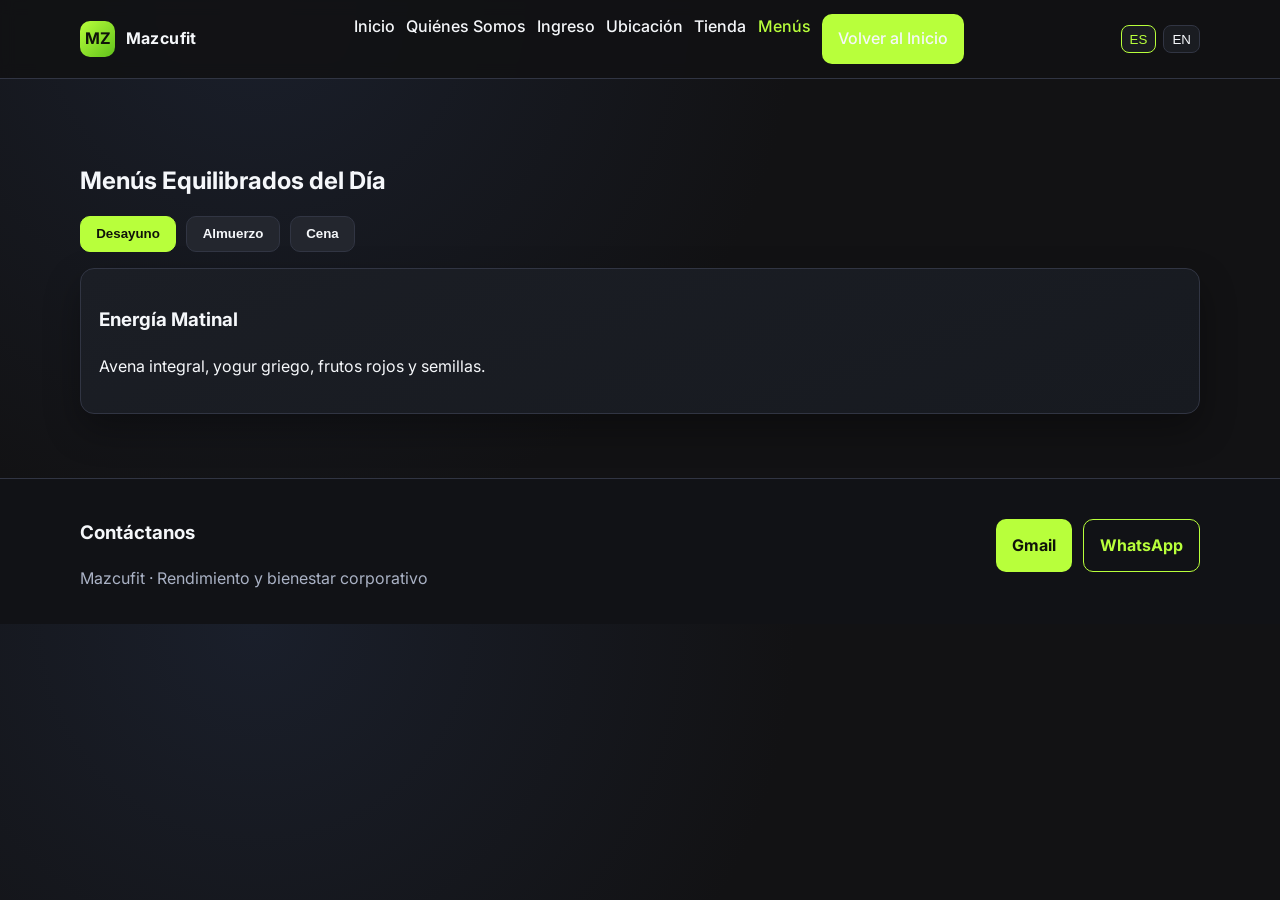
==== menus.html @ 93a4ed21 "Refactor Mazcufit site to multipage architecture and premium dark theme" ====
<!DOCTYPE html><html lang="es"><head><meta charset="UTF-8" /><meta name="viewport" content="width=device-width, initial-scale=1.0" /><title>Mazcufit | Menús Equilibrados</title><link rel="preconnect" href="https://fonts.googleapis.com" /><link rel="preconnect" href="https://fonts.gstatic.com" crossorigin /><link href="https://fonts.googleapis.com/css2?family=Inter:wght@400;500;600;700;800&display=swap" rel="stylesheet" /><link rel="stylesheet" href="style.css" /></head><body data-page="menus"><header class="site-header"><nav class="navbar container" aria-label="Navegación principal"><a class="brand" href="index.html"><span class="brand-mark">MZ</span><span class="brand-name">Mazcufit</span></a><button class="menu-toggle" aria-label="Abrir menú" aria-expanded="false" aria-controls="nav-links">☰</button><ul class="nav-links" id="nav-links"><li><a href="index.html" data-page="home" data-i18n="nav.home">Inicio</a></li><li><a href="nosotros.html" data-page="about" data-i18n="nav.about">Quiénes Somos</a></li><li><a href="registro.html" data-page="register" data-i18n="nav.register">Ingreso</a></li><li><a href="ubicacion.html" data-page="location" data-i18n="nav.location">Ubicación</a></li><li><a href="tienda.html" data-page="shop" data-i18n="nav.shop">Tienda</a></li><li><a href="menus.html" data-page="menus" data-i18n="nav.menus">Menús</a></li><li><a class="btn" href="index.html" data-i18n="nav.homeBtn">Volver al Inicio</a></li></ul><div class="lang-switch"><button class="lang-btn active" data-lang="es">ES</button><button class="lang-btn" data-lang="en">EN</button></div></nav></header><main><section class="section"><div class="container"><h1>Menús Equilibrados del Día</h1><div class="tabs" role="tablist"><button class="tab-btn active" role="tab" aria-selected="true" data-tab="breakfast">Desayuno</button><button class="tab-btn" role="tab" aria-selected="false" data-tab="lunch">Almuerzo</button><button class="tab-btn" role="tab" aria-selected="false" data-tab="dinner">Cena</button></div><div class="tab-panel active" id="breakfast"><article class="card"><h3>Energía Matinal</h3><p>Avena integral, yogur griego, frutos rojos y semillas.</p></article></div><div class="tab-panel" id="lunch"><article class="card"><h3>Balance Total</h3><p>Proteína magra, quinoa y ensalada verde con aguacate.</p></article></div><div class="tab-panel" id="dinner"><article class="card"><h3>Recuperación Ligera</h3><p>Pescado al horno, vegetales al vapor y crema vegetal.</p></article></div></div></section></main><footer class="site-footer"><div class="container footer-inner"><div><h3 data-i18n="footer.title">Contáctanos</h3><p data-i18n="footer.copy">Mazcufit · Rendimiento y bienestar corporativo</p></div><div class="contact-actions"><a class="btn" href="mailto:mazcuffit@gmail.com">Gmail</a><a class="btn btn-outline" href="https://wa.me/123456789" target="_blank" rel="noopener noreferrer">WhatsApp</a></div></div></footer><script src="script.js"></script></body></html>
---- style.css ----
:root {
  --bg-main: #121214;
  --bg-elevated: #1a1c21;
  --bg-soft: #23262e;
  --text-main: #f5f7fa;
  --text-muted: #aab2c5;
  --border-soft: #313543;
  --accent: #b8ff3b;
  --accent-strong: #9be62a;
  --accent-contrast: #10130a;
  --danger: #ff5f70;
  --success: #40d68f;
  --shadow: 0 16px 36px rgba(0, 0, 0, 0.32);
  --radius: 14px;
  --header-h: 78px;
}

* { box-sizing: border-box; }
html { scroll-behavior: smooth; }
body {
  margin: 0;
  font-family: "Inter", system-ui, -apple-system, Segoe UI, Roboto, sans-serif;
  background: radial-gradient(circle at 20% 0%, #1a1f2b 0%, var(--bg-main) 45%);
  color: var(--text-main);
  line-height: 1.6;
}

a { color: inherit; }
img { max-width: 100%; display: block; border-radius: 10px; }

.container { width: min(1120px, 92%); margin-inline: auto; }
.section { padding: 5.5rem 0 4rem; }
.section h1, .section h2 { line-height: 1.2; margin-top: 0; }
.section h2 { font-size: clamp(1.55rem, 2.4vw, 2.2rem); }
.lead { color: var(--text-muted); max-width: 760px; }

.site-header {
  position: sticky;
  top: 0;
  z-index: 1000;
  background: rgba(18, 18, 20, 0.92);
  backdrop-filter: blur(8px);
  border-bottom: 1px solid var(--border-soft);
}
.navbar {
  min-height: var(--header-h);
  display: flex;
  align-items: center;
  justify-content: space-between;
  gap: .9rem;
}
.brand { display: inline-flex; align-items: center; gap: .65rem; text-decoration: none; font-weight: 700; }
.brand-mark {
  width: 2.2rem; height: 2.2rem; border-radius: 10px; display: grid; place-items: center;
  background: linear-gradient(135deg, var(--accent) 0%, #61c11b 100%);
  color: var(--accent-contrast);
}
.brand-name { letter-spacing: .4px; }

.menu-toggle { border: 1px solid var(--border-soft); background: var(--bg-elevated); color: var(--text-main); border-radius: 10px; padding: .35rem .55rem; }
.nav-links {
  list-style: none; margin: 0; padding: .95rem;
  position: absolute; top: var(--header-h); left: 0; right: 0;
  display: none; flex-direction: column; gap: .7rem;
  background: #101114; border-bottom: 1px solid var(--border-soft);
}
.nav-links.show { display: flex; }
.nav-links a { text-decoration: none; color: var(--text-main); font-weight: 500; }
.nav-links a:hover, .nav-links a.active-link { color: var(--accent); }

.lang-switch { display: flex; gap: .45rem; }
.lang-btn {
  border: 1px solid var(--border-soft); background: var(--bg-elevated);
  color: var(--text-main); border-radius: 8px; padding: .35rem .5rem; cursor: pointer;
}
.lang-btn.active { border-color: var(--accent); color: var(--accent); }

.hero {
  min-height: 76vh;
  display: grid;
  place-items: center;
  text-align: center;
}
.hero-logo {
  width: 170px;
  height: 170px;
  margin-inline: auto;
  margin-bottom: 1rem;
  border-radius: 22px;
  display: grid;
  place-items: center;
  font-size: 2.85rem;
  font-weight: 800;
  color: var(--accent-contrast);
  background: linear-gradient(145deg, var(--accent), #8ede26);
  box-shadow: 0 14px 26px rgba(184, 255, 59, 0.18);
}

.card {
  background: linear-gradient(160deg, #1b1e25 0%, #171a20 100%);
  border: 1px solid var(--border-soft);
  border-radius: var(--radius);
  padding: 1.1rem;
  box-shadow: var(--shadow);
}
.grid-2, .grid-3 { display: grid; gap: 1rem; }

.btn {
  border: 0; cursor: pointer; text-decoration: none;
  display: inline-flex; align-items: center; justify-content: center;
  padding: .78rem 1rem; border-radius: 10px; font-weight: 700;
  background: var(--accent); color: var(--accent-contrast);
  transition: transform .2s ease, background .2s ease;
}
.btn:hover { background: var(--accent-strong); transform: translateY(-1px); }
.btn-outline { background: transparent; border: 1px solid var(--accent); color: var(--accent); }
.btn-outline:hover { color: var(--accent-contrast); }

.form { display: grid; gap: .7rem; max-width: 700px; }
input {
  width: 100%;
  border: 1px solid var(--border-soft);
  background: var(--bg-soft);
  color: var(--text-main);
  border-radius: 10px;
  padding: .75rem;
  font: inherit;
}
input:focus { outline: 2px solid rgba(184, 255, 59, .35); }
.form-message { min-height: 1.4rem; font-weight: 600; }

.map-wrapper iframe { width: 100%; height: 350px; border: 0; border-radius: 12px; }
.gallery-grid { display: grid; grid-template-columns: repeat(2, 1fr); gap: .75rem; }
.price { color: var(--accent); font-weight: 700; }

.tabs { display: flex; gap: .65rem; flex-wrap: wrap; margin-bottom: 1rem; }
.tab-btn {
  background: var(--bg-soft); color: var(--text-main); border: 1px solid var(--border-soft);
  border-radius: 10px; padding: .6rem .95rem; cursor: pointer; font-weight: 600;
}
.tab-btn.active { color: var(--accent-contrast); background: var(--accent); border-color: var(--accent); }
.tab-panel { display: none; }
.tab-panel.active { display: block; }

.site-footer {
  border-top: 1px solid var(--border-soft);
  padding: 1.25rem 0 2rem;
  background: #111216;
}
.footer-inner { display: flex; justify-content: space-between; align-items: center; gap: 1rem; flex-wrap: wrap; }
.footer-inner p { margin: 0; color: var(--text-muted); }
.contact-actions { display: flex; gap: .7rem; flex-wrap: wrap; }

@media (min-width: 860px) {
  .menu-toggle { display: none; }
  .nav-links {
    position: static; display: flex; flex-direction: row;
    background: transparent; border: 0; padding: 0;
  }
  .grid-2 { grid-template-columns: repeat(2, 1fr); }
  .grid-3 { grid-template-columns: repeat(3, 1fr); }
}
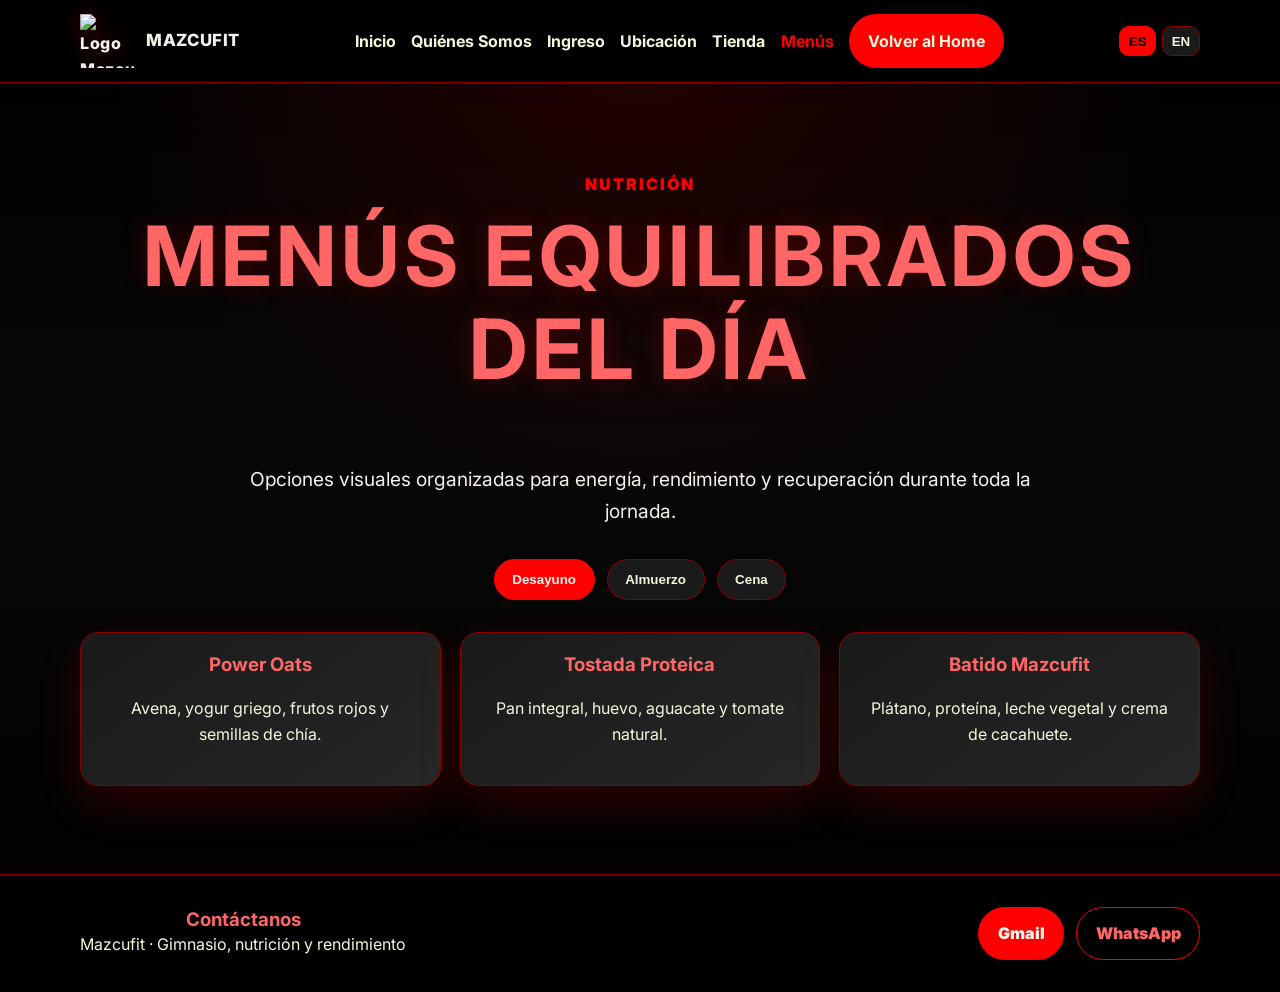
==== commit df680bce: "Document logo asset path and improve active nav accessibility" ====
--- a/menus.html
+++ b/menus.html
@@ -1 +1,87 @@
-<!DOCTYPE html><html lang="es"><head><meta charset="UTF-8" /><meta name="viewport" content="width=device-width, initial-scale=1.0" /><title>Mazcufit | Menús Equilibrados</title><link rel="preconnect" href="https://fonts.googleapis.com" /><link rel="preconnect" href="https://fonts.gstatic.com" crossorigin /><link href="https://fonts.googleapis.com/css2?family=Inter:wght@400;500;600;700;800&display=swap" rel="stylesheet" /><link rel="stylesheet" href="style.css" /></head><body data-page="menus"><header class="site-header"><nav class="navbar container" aria-label="Navegación principal"><a class="brand" href="index.html"><span class="brand-mark">MZ</span><span class="brand-name">Mazcufit</span></a><button class="menu-toggle" aria-label="Abrir menú" aria-expanded="false" aria-controls="nav-links">☰</button><ul class="nav-links" id="nav-links"><li><a href="index.html" data-page="home" data-i18n="nav.home">Inicio</a></li><li><a href="nosotros.html" data-page="about" data-i18n="nav.about">Quiénes Somos</a></li><li><a href="registro.html" data-page="register" data-i18n="nav.register">Ingreso</a></li><li><a href="ubicacion.html" data-page="location" data-i18n="nav.location">Ubicación</a></li><li><a href="tienda.html" data-page="shop" data-i18n="nav.shop">Tienda</a></li><li><a href="menus.html" data-page="menus" data-i18n="nav.menus">Menús</a></li><li><a class="btn" href="index.html" data-i18n="nav.homeBtn">Volver al Inicio</a></li></ul><div class="lang-switch"><button class="lang-btn active" data-lang="es">ES</button><button class="lang-btn" data-lang="en">EN</button></div></nav></header><main><section class="section"><div class="container"><h1>Menús Equilibrados del Día</h1><div class="tabs" role="tablist"><button class="tab-btn active" role="tab" aria-selected="true" data-tab="breakfast">Desayuno</button><button class="tab-btn" role="tab" aria-selected="false" data-tab="lunch">Almuerzo</button><button class="tab-btn" role="tab" aria-selected="false" data-tab="dinner">Cena</button></div><div class="tab-panel active" id="breakfast"><article class="card"><h3>Energía Matinal</h3><p>Avena integral, yogur griego, frutos rojos y semillas.</p></article></div><div class="tab-panel" id="lunch"><article class="card"><h3>Balance Total</h3><p>Proteína magra, quinoa y ensalada verde con aguacate.</p></article></div><div class="tab-panel" id="dinner"><article class="card"><h3>Recuperación Ligera</h3><p>Pescado al horno, vegetales al vapor y crema vegetal.</p></article></div></div></section></main><footer class="site-footer"><div class="container footer-inner"><div><h3 data-i18n="footer.title">Contáctanos</h3><p data-i18n="footer.copy">Mazcufit · Rendimiento y bienestar corporativo</p></div><div class="contact-actions"><a class="btn" href="mailto:mazcuffit@gmail.com">Gmail</a><a class="btn btn-outline" href="https://wa.me/123456789" target="_blank" rel="noopener noreferrer">WhatsApp</a></div></div></footer><script src="script.js"></script></body></html>
+<!DOCTYPE html>
+<html lang="es">
+  <head>
+    <meta charset="UTF-8" />
+    <meta name="viewport" content="width=device-width, initial-scale=1.0" />
+    <meta name="description" content="Menús equilibrados del día para miembros de Mazcufit." />
+    <title>Mazcufit | Menús Equilibrados del Día</title>
+    <link rel="preconnect" href="https://fonts.googleapis.com" />
+    <link rel="preconnect" href="https://fonts.gstatic.com" crossorigin />
+    <link href="https://fonts.googleapis.com/css2?family=Inter:wght@400;500;700;800;900&display=swap" rel="stylesheet" />
+    <link rel="stylesheet" href="style.css" />
+  </head>
+  <body data-page="menus">
+    <header class="site-header">
+      <nav class="navbar container" aria-label="Navegación principal">
+        <a class="brand" href="index.html">
+          <img src="img/logo.png" alt="Logo Mazcufit" class="logo-mazcufit" />
+          <span class="brand-name">Mazcufit</span>
+        </a>
+        <button class="menu-toggle" aria-label="Abrir menú" aria-expanded="false" aria-controls="nav-links">☰</button>
+        <ul class="nav-links" id="nav-links">
+          <li><a href="index.html" data-page="home" data-i18n="nav.home">Inicio</a></li>
+          <li><a href="nosotros.html" data-page="about" data-i18n="nav.about">Quiénes Somos</a></li>
+          <li><a href="registro.html" data-page="register" data-i18n="nav.register">Ingreso</a></li>
+          <li><a href="ubicacion.html" data-page="location" data-i18n="nav.location">Ubicación</a></li>
+          <li><a href="tienda.html" data-page="shop" data-i18n="nav.shop">Tienda</a></li>
+          <li><a href="menus.html" data-page="menus" data-i18n="nav.menus">Menús</a></li>
+          <li><a class="btn" href="index.html" data-i18n="nav.homeBtn">Volver al Home</a></li>
+        </ul>
+        <div class="lang-switch" aria-label="Selector de idioma">
+          <button class="lang-btn active" data-lang="es">ES</button>
+          <button class="lang-btn" data-lang="en">EN</button>
+        </div>
+      </nav>
+    </header>
+
+    <main>
+      <section class="section">
+        <div class="container centered">
+          <p class="section-kicker">Nutrición</p>
+          <h1 class="page-title">Menús Equilibrados del Día</h1>
+          <p class="lead">Opciones visuales organizadas para energía, rendimiento y recuperación durante toda la jornada.</p>
+          <div class="tabs" role="tablist" aria-label="Menús diarios">
+            <button class="tab-btn active" role="tab" aria-selected="true" data-tab="breakfast">Desayuno</button>
+            <button class="tab-btn" role="tab" aria-selected="false" data-tab="lunch">Almuerzo</button>
+            <button class="tab-btn" role="tab" aria-selected="false" data-tab="dinner">Cena</button>
+          </div>
+          <div class="tab-panel active" id="breakfast" role="tabpanel">
+            <div class="menu-grid">
+              <article class="menu-card"><h3>Power Oats</h3><p>Avena, yogur griego, frutos rojos y semillas de chía.</p></article>
+              <article class="menu-card"><h3>Tostada Proteica</h3><p>Pan integral, huevo, aguacate y tomate natural.</p></article>
+              <article class="menu-card"><h3>Batido Mazcufit</h3><p>Plátano, proteína, leche vegetal y crema de cacahuete.</p></article>
+            </div>
+          </div>
+          <div class="tab-panel" id="lunch" role="tabpanel">
+            <div class="menu-grid">
+              <article class="menu-card"><h3>Pollo & Quinoa</h3><p>Pechuga a la plancha, quinoa, verduras y aceite de oliva.</p></article>
+              <article class="menu-card"><h3>Bowl Fitness</h3><p>Arroz integral, legumbres, verduras y salsa ligera.</p></article>
+              <article class="menu-card"><h3>Pasta Activa</h3><p>Pasta integral, atún, espinacas y tomate especiado.</p></article>
+            </div>
+          </div>
+          <div class="tab-panel" id="dinner" role="tabpanel">
+            <div class="menu-grid">
+              <article class="menu-card"><h3>Salmón Recovery</h3><p>Salmón al horno, brócoli y crema de calabaza.</p></article>
+              <article class="menu-card"><h3>Tortilla Verde</h3><p>Huevos, espinacas, champiñones y ensalada fresca.</p></article>
+              <article class="menu-card"><h3>Tofu Ligero</h3><p>Tofu marcado, verduras al vapor y arroz basmati.</p></article>
+            </div>
+          </div>
+        </div>
+      </section>
+    </main>
+
+    <footer class="site-footer">
+      <div class="container footer-inner">
+        <div>
+          <h3 data-i18n="footer.title">Contáctanos</h3>
+          <p data-i18n="footer.copy">Mazcufit · Gimnasio, nutrición y rendimiento</p>
+        </div>
+        <div class="contact-actions">
+          <a class="btn" href="mailto:mazcuffit@gmail.com">Gmail</a>
+          <a class="btn btn-outline" href="https://wa.me/123456789" target="_blank" rel="noopener noreferrer">WhatsApp</a>
+        </div>
+      </div>
+    </footer>
+    <script src="script.js"></script>
+  </body>
+</html>
--- a/style.css
+++ b/style.css
@@ -1,162 +1,448 @@
 :root {
-  --bg-main: #121214;
-  --bg-elevated: #1a1c21;
-  --bg-soft: #23262e;
-  --text-main: #f5f7fa;
-  --text-muted: #aab2c5;
-  --border-soft: #313543;
-  --accent: #b8ff3b;
-  --accent-strong: #9be62a;
-  --accent-contrast: #10130a;
-  --danger: #ff5f70;
-  --success: #40d68f;
-  --shadow: 0 16px 36px rgba(0, 0, 0, 0.32);
-  --radius: 14px;
-  --header-h: 78px;
-}
-
-* { box-sizing: border-box; }
-html { scroll-behavior: smooth; }
+  --color-black: #000000;
+  --color-dark: #1a1a1a;
+  --color-dark-alt: #262626;
+  --color-red-dark: #8b0000;
+  --color-red: #ff0000;
+  --color-red-light: #ff6666;
+  --color-beige: #f5f5dc;
+  --color-beige-soft: #f4f1ea;
+  --shadow: 0 18px 44px rgba(255, 0, 0, 0.16);
+  --radius: 18px;
+  --header-height: 82px;
+}
+
+* {
+  box-sizing: border-box;
+}
+
+html {
+  scroll-behavior: smooth;
+}
+
 body {
   margin: 0;
-  font-family: "Inter", system-ui, -apple-system, Segoe UI, Roboto, sans-serif;
-  background: radial-gradient(circle at 20% 0%, #1a1f2b 0%, var(--bg-main) 45%);
-  color: var(--text-main);
-  line-height: 1.6;
-}
-
-a { color: inherit; }
-img { max-width: 100%; display: block; border-radius: 10px; }
-
-.container { width: min(1120px, 92%); margin-inline: auto; }
-.section { padding: 5.5rem 0 4rem; }
-.section h1, .section h2 { line-height: 1.2; margin-top: 0; }
-.section h2 { font-size: clamp(1.55rem, 2.4vw, 2.2rem); }
-.lead { color: var(--text-muted); max-width: 760px; }
+  min-height: 100vh;
+  font-family: "Inter", system-ui, -apple-system, BlinkMacSystemFont, "Segoe UI", sans-serif;
+  background:
+    radial-gradient(circle at top, rgba(139, 0, 0, 0.26), transparent 34rem),
+    linear-gradient(180deg, var(--color-black) 0%, #070707 46%, var(--color-black) 100%);
+  color: var(--color-beige);
+  line-height: 1.65;
+}
+
+img {
+  display: block;
+  max-width: 100%;
+}
+
+a {
+  color: inherit;
+}
+
+.container {
+  width: min(1120px, 92%);
+  margin: 0 auto;
+}
 
 .site-header {
   position: sticky;
   top: 0;
   z-index: 1000;
-  background: rgba(18, 18, 20, 0.92);
-  backdrop-filter: blur(8px);
-  border-bottom: 1px solid var(--border-soft);
-}
+  background: rgba(0, 0, 0, 0.94);
+  border-bottom: 1px solid var(--color-red-dark);
+  backdrop-filter: blur(10px);
+}
+
 .navbar {
-  min-height: var(--header-h);
+  min-height: var(--header-height);
   display: flex;
   align-items: center;
   justify-content: space-between;
-  gap: .9rem;
-}
-.brand { display: inline-flex; align-items: center; gap: .65rem; text-decoration: none; font-weight: 700; }
-.brand-mark {
-  width: 2.2rem; height: 2.2rem; border-radius: 10px; display: grid; place-items: center;
-  background: linear-gradient(135deg, var(--accent) 0%, #61c11b 100%);
-  color: var(--accent-contrast);
-}
-.brand-name { letter-spacing: .4px; }
-
-.menu-toggle { border: 1px solid var(--border-soft); background: var(--bg-elevated); color: var(--text-main); border-radius: 10px; padding: .35rem .55rem; }
+  gap: 1rem;
+}
+
+.brand {
+  display: inline-flex;
+  align-items: center;
+  gap: 0.75rem;
+  text-decoration: none;
+  font-weight: 800;
+  letter-spacing: 0.04em;
+  color: var(--color-beige-soft);
+}
+
+.logo-mazcufit {
+  display: block;
+  width: 54px;
+  height: 54px;
+  object-fit: contain;
+  filter: drop-shadow(0 0 10px rgba(255, 0, 0, 0.34));
+}
+
+.brand-name {
+  font-size: 1.05rem;
+  text-transform: uppercase;
+}
+
+.menu-toggle {
+  display: inline-grid;
+  place-items: center;
+  border: 1px solid var(--color-red-dark);
+  border-radius: 12px;
+  padding: 0.45rem 0.7rem;
+  background: var(--color-dark);
+  color: var(--color-beige);
+  font-size: 1.25rem;
+  cursor: pointer;
+}
+
 .nav-links {
-  list-style: none; margin: 0; padding: .95rem;
-  position: absolute; top: var(--header-h); left: 0; right: 0;
-  display: none; flex-direction: column; gap: .7rem;
-  background: #101114; border-bottom: 1px solid var(--border-soft);
-}
-.nav-links.show { display: flex; }
-.nav-links a { text-decoration: none; color: var(--text-main); font-weight: 500; }
-.nav-links a:hover, .nav-links a.active-link { color: var(--accent); }
-
-.lang-switch { display: flex; gap: .45rem; }
+  position: absolute;
+  top: var(--header-height);
+  left: 0;
+  right: 0;
+  display: none;
+  flex-direction: column;
+  gap: 0.85rem;
+  margin: 0;
+  padding: 1rem 4%;
+  list-style: none;
+  background: var(--color-black);
+  border-bottom: 1px solid var(--color-red-dark);
+}
+
+.nav-links.show {
+  display: flex;
+}
+
+.nav-links a {
+  text-decoration: none;
+  color: var(--color-beige);
+  font-weight: 700;
+  transition: color 0.2s ease, transform 0.2s ease;
+}
+
+.nav-links a:hover,
+.nav-links a.active-link {
+  color: var(--color-red);
+}
+
+.lang-switch {
+  display: flex;
+  gap: 0.35rem;
+}
+
 .lang-btn {
-  border: 1px solid var(--border-soft); background: var(--bg-elevated);
-  color: var(--text-main); border-radius: 8px; padding: .35rem .5rem; cursor: pointer;
-}
-.lang-btn.active { border-color: var(--accent); color: var(--accent); }
+  border: 1px solid var(--color-red-dark);
+  border-radius: 10px;
+  background: var(--color-dark);
+  color: var(--color-beige);
+  padding: 0.4rem 0.55rem;
+  font-weight: 800;
+  cursor: pointer;
+}
+
+.lang-btn.active {
+  background: var(--color-red);
+  color: var(--color-black);
+  border-color: var(--color-red);
+}
+
+.section {
+  padding: 5.5rem 0;
+}
+
+.centered {
+  text-align: center;
+  margin-left: auto;
+  margin-right: auto;
+}
+
+.section-kicker {
+  margin: 0 auto 0.7rem;
+  color: var(--color-red);
+  font-weight: 900;
+  letter-spacing: 0.12em;
+  text-transform: uppercase;
+}
+
+h1,
+h2,
+h3 {
+  line-height: 1.12;
+  margin-top: 0;
+}
+
+h1,
+.page-title {
+  color: var(--color-red-light);
+  font-size: clamp(2.4rem, 7vw, 5.2rem);
+  text-align: center;
+  text-transform: uppercase;
+  letter-spacing: 0.05em;
+  text-shadow: 0 0 24px rgba(255, 0, 0, 0.22);
+}
+
+h2 {
+  color: var(--color-red-light);
+  font-size: clamp(1.8rem, 4vw, 3rem);
+  text-align: center;
+}
+
+.lead {
+  max-width: 790px;
+  margin: 0 auto 1.6rem;
+  color: var(--color-beige-soft);
+  font-size: clamp(1rem, 2vw, 1.2rem);
+  text-align: center;
+}
 
 .hero {
-  min-height: 76vh;
+  min-height: calc(100vh - var(--header-height));
   display: grid;
   place-items: center;
   text-align: center;
 }
-.hero-logo {
-  width: 170px;
-  height: 170px;
-  margin-inline: auto;
-  margin-bottom: 1rem;
-  border-radius: 22px;
+
+.hero .logo-mazcufit {
+  width: min(420px, 82vw);
+  height: auto;
+  margin: 0 auto 1.5rem;
+  object-fit: contain;
+  filter: drop-shadow(0 0 22px rgba(255, 0, 0, 0.28));
+}
+
+.card,
+.form,
+.menu-card,
+.product-card {
+  background: linear-gradient(145deg, var(--color-dark) 0%, var(--color-dark-alt) 100%);
+  border: 1px solid var(--color-red-dark);
+  border-radius: var(--radius);
+  box-shadow: var(--shadow);
+  padding: 1.35rem;
+}
+
+.grid-2,
+.grid-3,
+.gallery-grid,
+.menu-grid {
   display: grid;
-  place-items: center;
-  font-size: 2.85rem;
+  gap: 1.2rem;
+}
+
+.grid-2,
+.grid-3,
+.menu-grid {
+  margin-top: 2rem;
+}
+
+.card h3,
+.product-card h3,
+.menu-card h3 {
+  color: var(--color-red-light);
+}
+
+.btn {
+  display: inline-flex;
+  align-items: center;
+  justify-content: center;
+  min-height: 44px;
+  padding: 0.78rem 1.15rem;
+  border: 1px solid var(--color-red);
+  border-radius: 999px;
+  background: var(--color-red);
+  color: var(--color-beige-soft);
+  font-weight: 900;
+  text-decoration: none;
+  cursor: pointer;
+  transition: transform 0.2s ease, background 0.2s ease, border-color 0.2s ease;
+}
+
+.btn:hover {
+  transform: translateY(-2px);
+  background: var(--color-red-dark);
+  border-color: var(--color-red-dark);
+}
+
+.btn-outline {
+  background: transparent;
+  color: var(--color-red-light);
+}
+
+.btn-outline:hover {
+  color: var(--color-beige-soft);
+}
+
+.form {
+  width: min(720px, 100%);
+  margin: 2rem auto 0;
+  display: grid;
+  gap: 0.75rem;
+  text-align: left;
+}
+
+label {
+  color: var(--color-beige);
   font-weight: 800;
-  color: var(--accent-contrast);
-  background: linear-gradient(145deg, var(--accent), #8ede26);
-  box-shadow: 0 14px 26px rgba(184, 255, 59, 0.18);
-}
-
-.card {
-  background: linear-gradient(160deg, #1b1e25 0%, #171a20 100%);
-  border: 1px solid var(--border-soft);
-  border-radius: var(--radius);
-  padding: 1.1rem;
-  box-shadow: var(--shadow);
-}
-.grid-2, .grid-3 { display: grid; gap: 1rem; }
-
-.btn {
-  border: 0; cursor: pointer; text-decoration: none;
-  display: inline-flex; align-items: center; justify-content: center;
-  padding: .78rem 1rem; border-radius: 10px; font-weight: 700;
-  background: var(--accent); color: var(--accent-contrast);
-  transition: transform .2s ease, background .2s ease;
-}
-.btn:hover { background: var(--accent-strong); transform: translateY(-1px); }
-.btn-outline { background: transparent; border: 1px solid var(--accent); color: var(--accent); }
-.btn-outline:hover { color: var(--accent-contrast); }
-
-.form { display: grid; gap: .7rem; max-width: 700px; }
+}
+
 input {
   width: 100%;
-  border: 1px solid var(--border-soft);
-  background: var(--bg-soft);
-  color: var(--text-main);
-  border-radius: 10px;
-  padding: .75rem;
+  border: 1px solid var(--color-red-dark);
+  border-radius: 12px;
+  padding: 0.85rem 1rem;
+  background: var(--color-black);
+  color: var(--color-beige);
   font: inherit;
 }
-input:focus { outline: 2px solid rgba(184, 255, 59, .35); }
-.form-message { min-height: 1.4rem; font-weight: 600; }
-
-.map-wrapper iframe { width: 100%; height: 350px; border: 0; border-radius: 12px; }
-.gallery-grid { display: grid; grid-template-columns: repeat(2, 1fr); gap: .75rem; }
-.price { color: var(--accent); font-weight: 700; }
-
-.tabs { display: flex; gap: .65rem; flex-wrap: wrap; margin-bottom: 1rem; }
+
+input:focus {
+  outline: 3px solid rgba(255, 0, 0, 0.28);
+}
+
+.form-message {
+  min-height: 1.5rem;
+  margin: 0.35rem 0 0;
+  font-weight: 800;
+  text-align: center;
+}
+
+.map-wrapper iframe {
+  width: 100%;
+  min-height: 360px;
+  border: 0;
+  border-radius: 14px;
+}
+
+.gallery-grid {
+  grid-template-columns: repeat(2, minmax(0, 1fr));
+}
+
+.gallery-grid img,
+.product-card img {
+  aspect-ratio: 4 / 3;
+  width: 100%;
+  object-fit: cover;
+  border: 1px solid var(--color-red-dark);
+}
+
+.price {
+  color: var(--color-red-light);
+  font-size: 1.25rem;
+  font-weight: 900;
+}
+
+.tabs {
+  display: flex;
+  justify-content: center;
+  gap: 0.75rem;
+  flex-wrap: wrap;
+  margin: 2rem auto 1.25rem;
+}
+
 .tab-btn {
-  background: var(--bg-soft); color: var(--text-main); border: 1px solid var(--border-soft);
-  border-radius: 10px; padding: .6rem .95rem; cursor: pointer; font-weight: 600;
-}
-.tab-btn.active { color: var(--accent-contrast); background: var(--accent); border-color: var(--accent); }
-.tab-panel { display: none; }
-.tab-panel.active { display: block; }
+  border: 1px solid var(--color-red-dark);
+  border-radius: 999px;
+  padding: 0.75rem 1.1rem;
+  background: var(--color-dark);
+  color: var(--color-beige);
+  font-weight: 900;
+  cursor: pointer;
+}
+
+.tab-btn.active,
+.tab-btn:hover {
+  background: var(--color-red);
+  border-color: var(--color-red);
+  color: var(--color-beige-soft);
+}
+
+.tab-panel {
+  display: none;
+}
+
+.tab-panel.active {
+  display: block;
+}
+
+table {
+  width: 100%;
+  border-collapse: collapse;
+  background: var(--color-dark);
+  border: 1px solid var(--color-red-dark);
+}
+
+th {
+  background: var(--color-red-dark);
+  color: var(--color-beige-soft);
+}
+
+td,
+th {
+  padding: 0.9rem;
+  border: 1px solid var(--color-red-dark);
+}
 
 .site-footer {
-  border-top: 1px solid var(--border-soft);
-  padding: 1.25rem 0 2rem;
-  background: #111216;
-}
-.footer-inner { display: flex; justify-content: space-between; align-items: center; gap: 1rem; flex-wrap: wrap; }
-.footer-inner p { margin: 0; color: var(--text-muted); }
-.contact-actions { display: flex; gap: .7rem; flex-wrap: wrap; }
-
-@media (min-width: 860px) {
-  .menu-toggle { display: none; }
+  padding: 2rem 0;
+  background: var(--color-black);
+  border-top: 1px solid var(--color-red-dark);
+}
+
+.footer-inner {
+  display: flex;
+  flex-direction: column;
+  align-items: center;
+  justify-content: center;
+  gap: 1rem;
+  text-align: center;
+}
+
+.footer-inner h3,
+.footer-inner p {
+  margin: 0;
+}
+
+.footer-inner h3 {
+  color: var(--color-red-light);
+}
+
+.contact-actions {
+  display: flex;
+  justify-content: center;
+  flex-wrap: wrap;
+  gap: 0.75rem;
+}
+
+@media (min-width: 820px) {
+  .menu-toggle {
+    display: none;
+  }
+
   .nav-links {
-    position: static; display: flex; flex-direction: row;
-    background: transparent; border: 0; padding: 0;
+    position: static;
+    display: flex;
+    flex-direction: row;
+    align-items: center;
+    gap: 0.95rem;
+    padding: 0;
+    background: transparent;
+    border: 0;
   }
-  .grid-2 { grid-template-columns: repeat(2, 1fr); }
-  .grid-3 { grid-template-columns: repeat(3, 1fr); }
-}
+
+  .grid-2 {
+    grid-template-columns: repeat(2, minmax(0, 1fr));
+  }
+
+  .grid-3,
+  .menu-grid {
+    grid-template-columns: repeat(3, minmax(0, 1fr));
+  }
+
+  .footer-inner {
+    flex-direction: row;
+    justify-content: space-between;
+  }
+}
